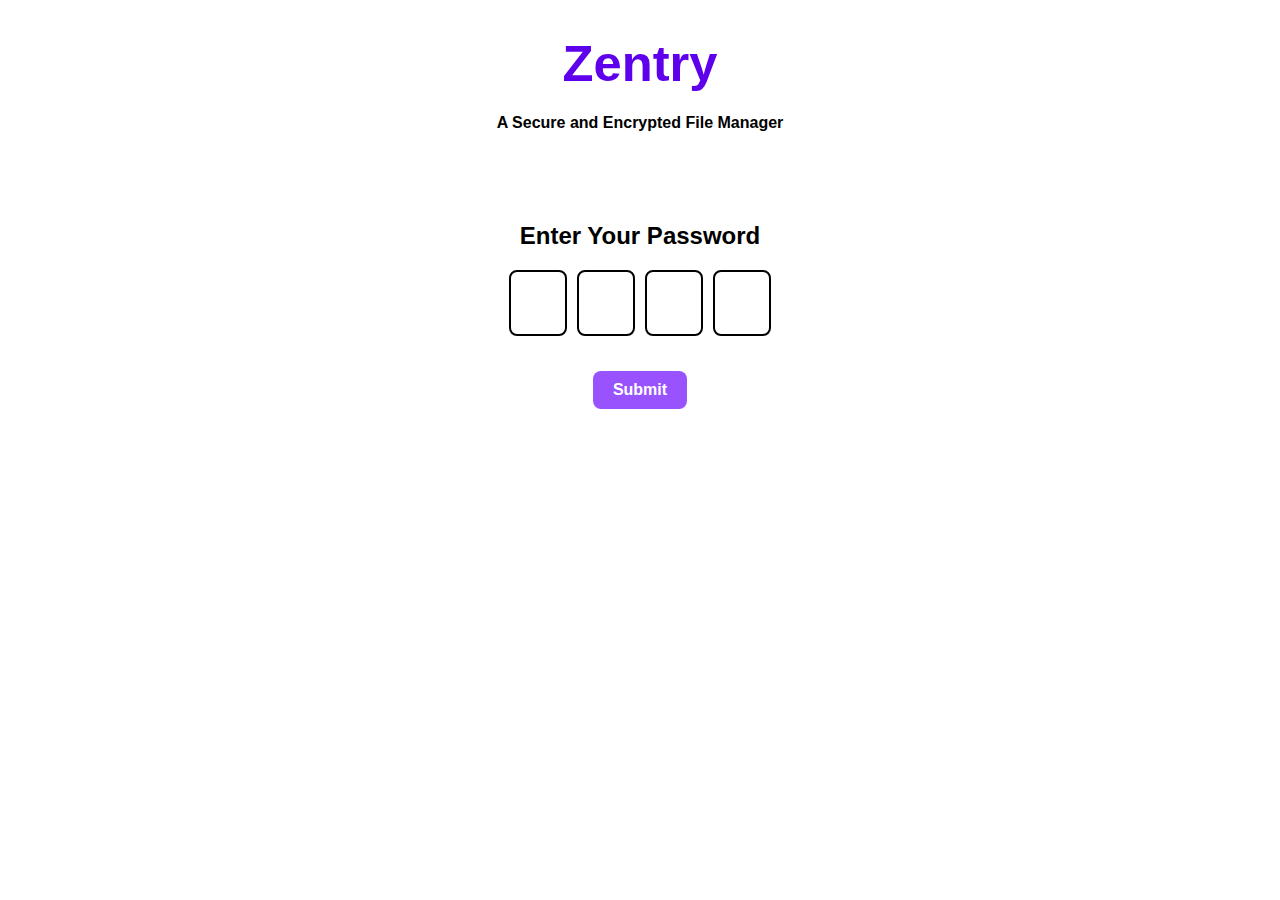
==== views/enterPassword.html @ ca47e56c "first" ====
<!DOCTYPE html>
<html>
<head>
  <title>Zentry - Auth</title>
  <style>
    body {
      font-family: 'Segoe UI', sans-serif;
      display: flex;
      flex-direction: column;
      align-items: center;
      height: 100vh;
      margin: 0;
      background-color: #ffffff;
      color: #000;
    }
    h1{
      margin-bottom: 0;
      font-size: 38pt;
      font-weight: bolder;
      color: #5e00eb;
    }
    h4{
      margin-bottom: 70px;
    }

    .code-container {
      display: flex;
      gap: 10px;
      margin-bottom: 15px;
    }

    input.code {
      width: 50px;
      height: 60px;
      text-align: center;
      font-size: 24px;
      border: 2px solid black;
      border-radius: 8px;
      background-color: #ffffff;
      color: #2c3e50;
      outline: none;
    }

    button {
      padding: 10px 20px;
      border: none;
      border-radius: 8px;
      background-color: #9853ff;
      color: #fff;
      font-size: 16px;
      font-weight: bolder;
      cursor: pointer;
      transition: 0.2s ease-in-out;
      margin-top: 20px;
    }

    button:hover {
      background-color: #5e00eb;
    }

    #message {
      margin-top: 15px;
      color: rgb(0, 0, 0);
      font-weight: bold;
    }
  </style>
</head>
<body>
  <h1>Zentry</h1>
  <h4>A Secure and Encrypted File Manager</h4>
  <h2>Enter Your Password</h2>

  <div class="code-container">
    <input type="password" maxlength="1" class="code" id="code1" />
    <input type="password" maxlength="1" class="code" id="code2" />
    <input type="password" maxlength="1" class="code" id="code3" />
    <input type="password" maxlength="1" class="code" id="code4" />
  </div>

  <button onclick="submitPassword()">Submit</button>
  <p id="message"></p>

  <script>
    const inputs = document.querySelectorAll(".code");

    inputs.forEach((input, index) => {
      input.addEventListener("input", () => {
        if (input.value && index < inputs.length - 1) {
          inputs[index + 1].focus();
        }
      });

      input.addEventListener("keydown", (e) => {
        if (e.key === "Backspace" && !input.value && index > 0) {
          inputs[index - 1].focus();
        }
        if (e.key === "Enter") {
          submitPassword();
        }
      });
    });
  </script>

  <script src="../renderer.js"></script>
</body>
</html>
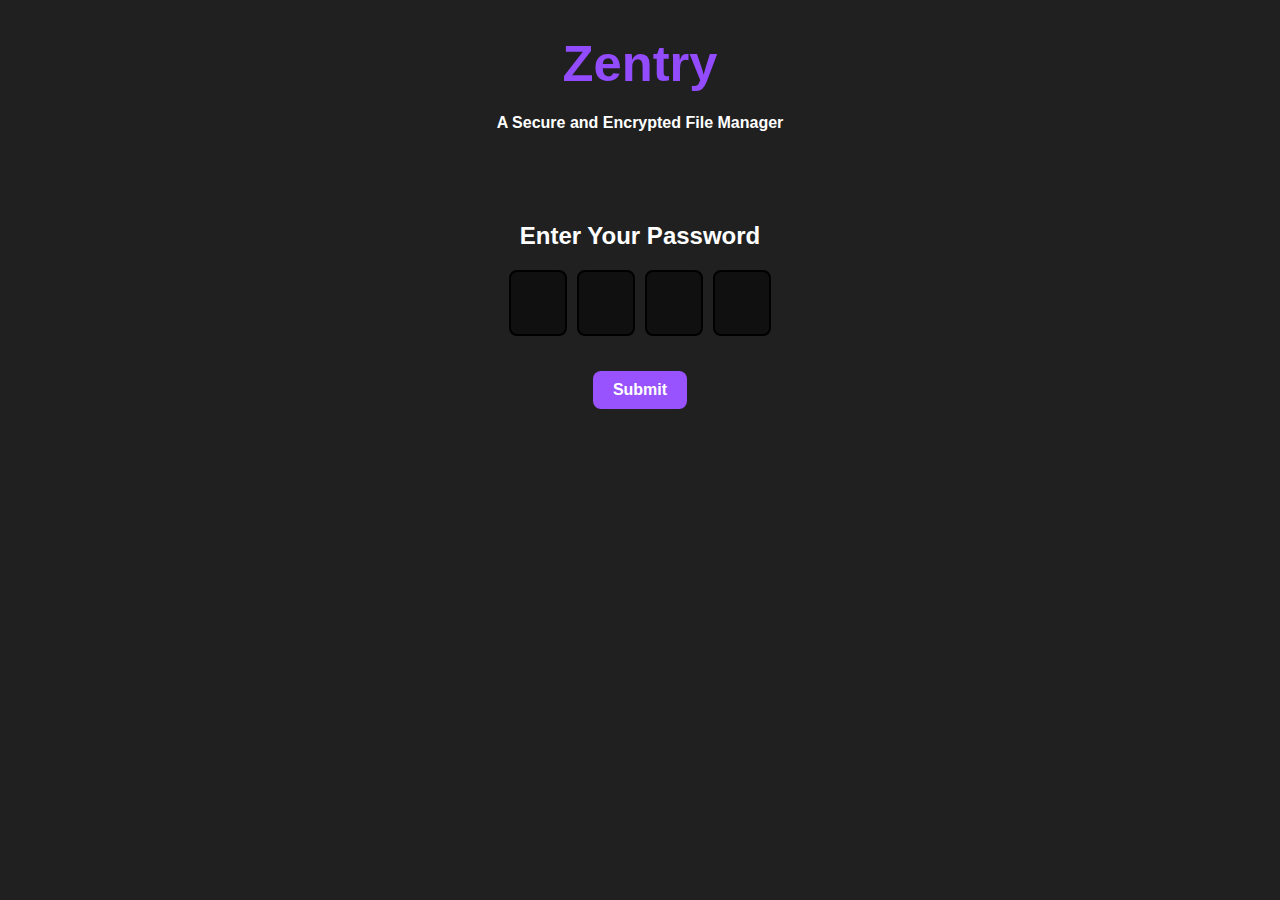
==== commit 945a2978: "added context menu" ====
--- a/views/enterPassword.html
+++ b/views/enterPassword.html
@@ -10,14 +10,14 @@
       align-items: center;
       height: 100vh;
       margin: 0;
-      background-color: #ffffff;
-      color: #000;
+      background-color: #202020;
+      color: #fff;
     }
     h1{
       margin-bottom: 0;
       font-size: 38pt;
       font-weight: bolder;
-      color: #5e00eb;
+      color: #924bfd;
     }
     h4{
       margin-bottom: 70px;
@@ -36,8 +36,8 @@
       font-size: 24px;
       border: 2px solid black;
       border-radius: 8px;
-      background-color: #ffffff;
-      color: #2c3e50;
+      background-color: #101010;
+      color: white;
       outline: none;
     }
 
@@ -60,7 +60,7 @@
 
     #message {
       margin-top: 15px;
-      color: rgb(0, 0, 0);
+      color: rgb(255, 255, 255);
       font-weight: bold;
     }
   </style>
